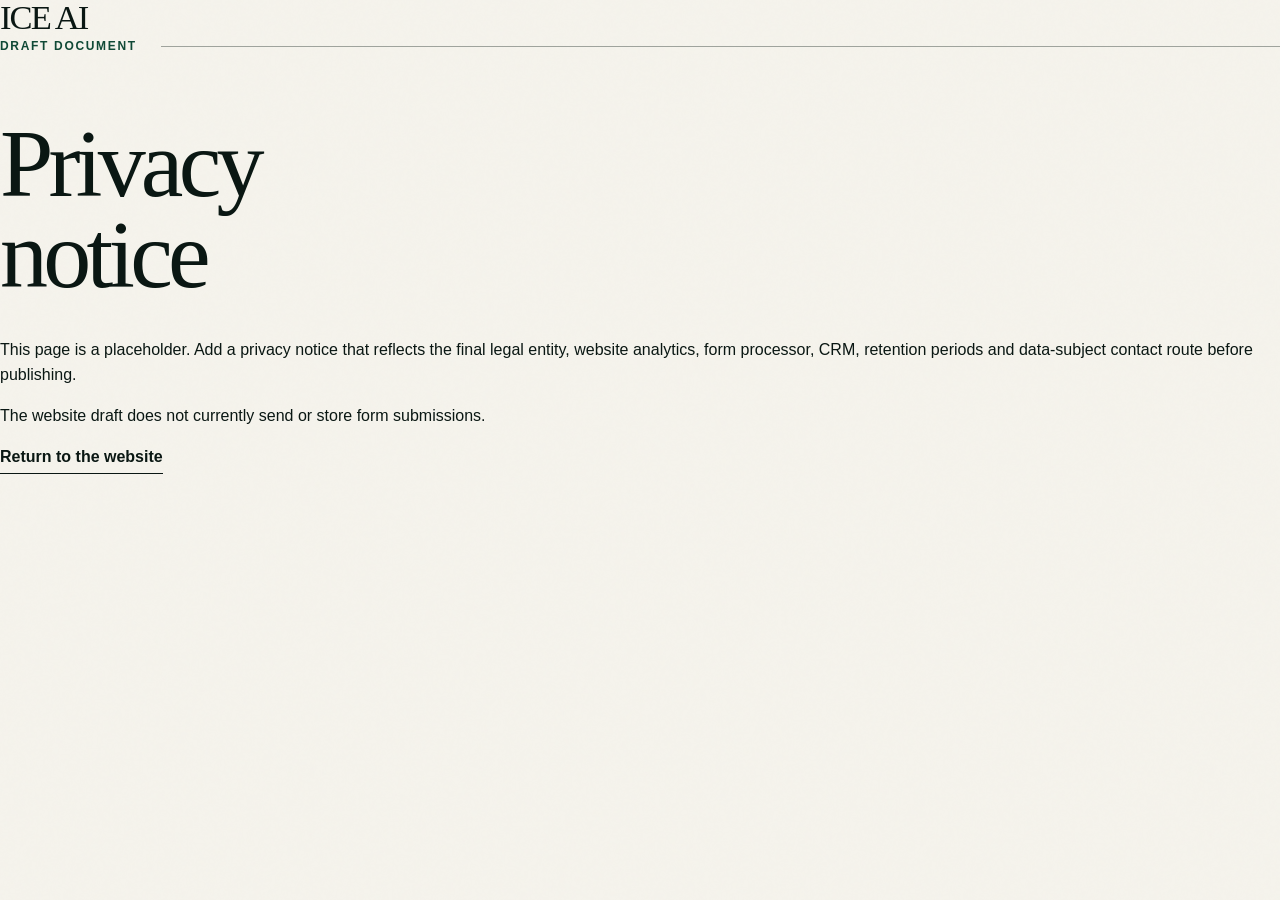
==== public/privacy.html @ 8e113716 "Add production privacy.html" ====
<!doctype html>
<html lang="en-GB">
  <head>
    <meta charset="UTF-8" />
    <meta name="viewport" content="width=device-width, initial-scale=1.0" />
    <meta name="robots" content="noindex" />
    <title>Privacy — ICE AI (draft)</title>
    <link rel="stylesheet" href="styles.css" />
  </head>
  <body>
    <main class="legal-page">
      <a class="wordmark" href="index.html">ICE AI</a>
      <p class="section-marker"><span>Draft document</span><i></i></p>
      <h1>Privacy notice</h1>
      <p>This page is a placeholder. Add a privacy notice that reflects the final legal entity, website analytics, form processor, CRM, retention periods and data-subject contact route before publishing.</p>
      <p>The website draft does not currently send or store form submissions.</p>
      <a class="text-link" href="index.html">Return to the website</a>
    </main>
  </body>
</html>
---- public/styles.css ----
:root {
  --paper: #f5f3ec;
  --paper-soft: #ecebe4;
  --ink: #0a1713;
  --forest: #104936;
  --forest-deep: #083629;
  --signal: #ff5b19;
  --muted: #5a6560;
  --rule: rgba(10, 23, 19, 0.36);
  --rule-soft: rgba(10, 23, 19, 0.17);
  --rule-light: rgba(245, 243, 236, 0.34);
  --light-ink: #f5f3ec;
  --display: "Iowan Old Style", "Baskerville", "Times New Roman", serif;
  --sans: "Aptos", "Segoe UI", Arial, sans-serif;
  --gutter: clamp(1.25rem, 3.5vw, 4.5rem);
  --section-space: clamp(5rem, 8vw, 9rem);
  --max-width: 100rem;
}

* {
  box-sizing: border-box;
}

html {
  scroll-behavior: smooth;
}

body {
  min-width: 20rem;
  margin: 0;
  overflow-x: hidden;
  color: var(--ink);
  background: var(--paper);
  font-family: var(--sans);
  font-size: 1rem;
  line-height: 1.55;
  text-rendering: optimizeLegibility;
}

body::before {
  position: fixed;
  inset: 0;
  z-index: -1;
  content: "";
  opacity: 0.12;
  pointer-events: none;
  background-image: url("data:image/svg+xml,%3Csvg viewBox='0 0 180 180' xmlns='http://www.w3.org/2000/svg'%3E%3Cfilter id='n'%3E%3CfeTurbulence type='fractalNoise' baseFrequency='.9' numOctaves='2' stitchTiles='stitch'/%3E%3C/filter%3E%3Crect width='100%25' height='100%25' filter='url(%23n)' opacity='.12'/%3E%3C/svg%3E");
}

a {
  color: inherit;
  text-decoration: none;
}

img {
  display: block;
  max-width: 100%;
  height: auto;
}

button,
input,
textarea {
  font: inherit;
}

button,
a {
  -webkit-tap-highlight-color: transparent;
}

:focus-visible {
  outline: 3px solid var(--signal);
  outline-offset: 4px;
}

.sr-only {
  position: absolute;
  width: 1px;
  height: 1px;
  padding: 0;
  margin: -1px;
  overflow: hidden;
  clip: rect(0, 0, 0, 0);
  white-space: nowrap;
  border: 0;
}

.skip-link {
  position: fixed;
  z-index: 100;
  top: 0.75rem;
  left: 0.75rem;
  padding: 0.75rem 1rem;
  color: var(--light-ink);
  background: var(--forest);
  transform: translateY(-160%);
}

.skip-link:focus {
  transform: translateY(0);
}

h1,
h2,
h3,
p,
figure {
  margin-top: 0;
}

figure {
  margin-right: 0;
  margin-bottom: 0;
  margin-left: 0;
}

h1,
h2,
h3,
.wordmark {
  font-family: var(--display);
  font-weight: 500;
}

h1,
h2 {
  letter-spacing: -0.05em;
  line-height: 0.94;
}

h1 {
  max-width: 9.6ch;
  margin-bottom: clamp(1.7rem, 3vw, 2.5rem);
  font-size: clamp(4.5rem, 7.5vw, 8rem);
}

h2 {
  margin-bottom: 1.6rem;
  font-size: clamp(3rem, 4.7vw, 5.5rem);
}

h3 {
  line-height: 1.06;
}

.site-header {
  position: relative;
  z-index: 20;
  display: grid;
  grid-template-columns: minmax(10rem, 1fr) auto minmax(15rem, 1fr);
  align-items: center;
  width: calc(100% - (2 * var(--gutter)));
  max-width: var(--max-width);
  min-height: 5.6rem;
  margin: 0 auto;
  border-bottom: 1px solid var(--rule);
}

.wordmark {
  width: fit-content;
  font-size: clamp(2rem, 2.7vw, 3rem);
  letter-spacing: -0.055em;
  line-height: 1;
}

.primary-nav {
  display: flex;
  gap: clamp(1.5rem, 3vw, 3.5rem);
  font-size: 0.97rem;
}

.primary-nav a,
.site-footer nav a {
  position: relative;
}

.primary-nav a::after,
.site-footer nav a::after {
  position: absolute;
  right: 0;
  bottom: -0.35rem;
  left: 0;
  height: 1px;
  content: "";
  background: currentColor;
  transform: scaleX(0);
  transform-origin: right;
  transition: transform 180ms ease;
}

.primary-nav a:hover::after,
.site-footer nav a:hover::after {
  transform: scaleX(1);
  transform-origin: left;
}

.header-cta {
  display: inline-flex;
  justify-self: end;
  align-items: center;
  min-height: 3.15rem;
  padding: 0.7rem 1.15rem;
  gap: 0.7rem;
  color: var(--ink);
  background: var(--signal);
  font-weight: 650;
  transition: color 180ms ease, background 180ms ease, transform 180ms ease;
}

.header-cta:hover {
  color: var(--light-ink);
  background: var(--ink);
  transform: translateY(-2px);
}

.menu-toggle {
  display: none;
  padding: 0.5rem;
  color: inherit;
  background: none;
  border: 0;
}

.icon-arrow {
  width: 1.2rem;
  height: 1.2rem;
  overflow: visible;
  fill: none;
  stroke: currentColor;
  stroke-linecap: square;
  stroke-width: 1.5;
}

.hero {
  width: min(100%, var(--max-width));
  margin: 0 auto;
  padding: clamp(3.4rem, 5vw, 5.8rem) var(--gutter) 0;
}

.hero-main {
  display: grid;
  grid-template-columns: minmax(25rem, 0.86fr) minmax(34rem, 1.14fr);
  align-items: start;
  gap: clamp(3rem, 5vw, 6rem);
}

.hero-copy {
  padding: 1rem 0 2rem;
}

.hero-intro {
  max-width: 35rem;
  margin-bottom: 2rem;
  color: #26342f;
  font-size: clamp(1.15rem, 1.4vw, 1.5rem);
  line-height: 1.5;
}

.hero-actions {
  display: flex;
  flex-wrap: wrap;
  align-items: center;
  gap: 0.9rem;
}

.button {
  display: inline-flex;
  align-items: center;
  justify-content: center;
  min-height: 3.85rem;
  padding: 0.9rem 1.45rem;
  gap: 0.9rem;
  border: 1px solid transparent;
  border-radius: 0;
  cursor: pointer;
  font-weight: 650;
  transition: color 180ms ease, background 180ms ease, border-color 180ms ease, transform 180ms ease;
}

.button:hover {
  transform: translateY(-2px);
}

.button-signal {
  color: var(--ink);
  background: var(--signal);
}

.button-signal:hover {
  color: var(--light-ink);
  background: var(--ink);
}

.button-outline {
  border-color: var(--ink);
  background: transparent;
}

.button-outline:hover {
  color: var(--light-ink);
  background: var(--forest);
  border-color: var(--forest);
}

.hero-media {
  margin-bottom: 0;
}

.hero-media img {
  width: 100%;
  aspect-ratio: 3 / 2;
  object-fit: cover;
  object-position: 54% center;
}

.hero-media figcaption {
  display: flex;
  justify-content: flex-end;
  margin-top: 0.7rem;
  color: var(--muted);
  font-size: 0.72rem;
  font-weight: 650;
  letter-spacing: 0.13em;
  text-transform: uppercase;
}

.ice-rail {
  display: grid;
  grid-template-columns: repeat(3, 1fr);
  margin-top: clamp(3rem, 5vw, 5rem);
  border-top: 1px solid var(--rule);
  border-bottom: 1px solid var(--rule);
}

.ice-rail article {
  min-width: 0;
  padding: 1.5rem 2.25rem 1.85rem 0;
}

.ice-rail article + article {
  padding-left: 2.25rem;
  border-left: 1px solid var(--rule-soft);
}

.ice-letter {
  display: grid;
  grid-template-columns: auto 1fr;
  align-items: center;
  gap: 1rem;
}

.ice-letter span {
  font-family: var(--display);
  font-size: clamp(3.25rem, 4.2vw, 5rem);
  line-height: 1;
}

.ice-letter i {
  position: relative;
  height: 1px;
  background: var(--rule);
}

.ice-letter i::before {
  position: absolute;
  top: 50%;
  left: 0;
  width: 0.65rem;
  height: 0.65rem;
  content: "";
  background: var(--signal);
  border-radius: 50%;
  transform: translateY(-50%);
}

.ice-rail h2 {
  margin: 0.2rem 0 0.1rem;
  font-family: var(--sans);
  font-size: 1.05rem;
  font-weight: 700;
  letter-spacing: 0;
  line-height: 1.2;
}

.ice-rail p {
  margin-bottom: 0;
  color: var(--muted);
}

.section {
  width: min(100%, var(--max-width));
  margin: 0 auto;
  padding: var(--section-space) var(--gutter);
  scroll-margin-top: 2rem;
}

.section-marker {
  display: grid;
  grid-template-columns: auto 1fr;
  align-items: center;
  margin: 0 0 clamp(3rem, 5vw, 5.5rem);
  gap: 1.5rem;
  color: var(--forest);
  font-size: 0.75rem;
  font-weight: 700;
  letter-spacing: 0.14em;
  text-transform: uppercase;
}

.section-marker i {
  height: 1px;
  background: var(--rule);
}

.section-marker-light {
  color: var(--signal);
}

.section-marker-light i {
  background: var(--rule-light);
}

.section-intro {
  max-width: 40rem;
  color: #31413b;
  font-size: clamp(1.15rem, 1.6vw, 1.45rem);
  line-height: 1.5;
}

.manufacturing-intro {
  display: grid;
  grid-template-columns: minmax(28rem, 0.9fr) minmax(32rem, 1.1fr);
  align-items: center;
  gap: clamp(3rem, 6vw, 7rem);
}

.section-media {
  margin: 0;
}

.section-media img {
  width: 100%;
  aspect-ratio: 3 / 2;
  object-fit: cover;
  object-position: center;
  filter: saturate(0.12) contrast(1.06);
}

.manufacturing-copy h2 {
  max-width: 13ch;
}

.engagement-label,
.support-label {
  color: var(--signal);
  font-size: 0.73rem;
  font-weight: 750;
  letter-spacing: 0.12em;
  text-transform: uppercase;
}

.decision-map {
  display: grid;
  position: relative;
  grid-template-columns: minmax(0, 0.92fr) minmax(0, 1.06fr) minmax(0, 0.88fr);
  margin-top: clamp(4rem, 7vw, 7rem);
  gap: clamp(7rem, 11vw, 12rem);
}

.decision-connections {
  position: absolute;
  z-index: 0;
  inset: 0;
  width: 100%;
  height: 100%;
  overflow: visible;
  pointer-events: none;
}

.connection-set {
  fill: none;
  stroke-linecap: round;
}

.connection-set path {
  vector-effect: non-scaling-stroke;
}

.connection-set-muted {
  stroke: rgba(16, 73, 54, 0.26);
  stroke-width: 1;
}

.connection-set-signal {
  stroke: rgba(255, 91, 25, 0.62);
  stroke-width: 1.25;
}

.decision-rail {
  position: relative;
  z-index: 1;
}

.decision-rail h3 {
  margin-bottom: 0.75rem;
  padding-bottom: 0.75rem;
  border-bottom: 1px solid var(--rule);
  font-family: var(--sans);
  font-size: 0.74rem;
  font-weight: 750;
  letter-spacing: 0.13em;
  line-height: 1.3;
  text-transform: uppercase;
}

.decision-rail ul,
.route-steps {
  padding: 0;
  margin: 0;
  list-style: none;
}

.decision-rail li {
  display: flex;
  align-items: center;
  min-height: 4.75rem;
  gap: 0.8rem;
  color: #24342e;
  font-size: clamp(0.93rem, 1.08vw, 1.06rem);
  line-height: 1.3;
}

.decision-rail li i {
  flex: 0 0 auto;
  width: 0.72rem;
  height: 0.72rem;
  background: var(--forest);
  border-radius: 50%;
}

.decision-problems li i {
  background: var(--signal);
}

.decision-rail li span {
  display: inline-block;
  padding: 0.22rem 0.42rem;
  background: var(--paper);
}

.route-band {
  display: grid;
  grid-template-columns: minmax(22rem, 0.95fr) minmax(34rem, 1.05fr);
  margin-top: clamp(4rem, 7vw, 7rem);
  padding: clamp(2.5rem, 4.5vw, 5rem);
  gap: clamp(3rem, 6vw, 7rem);
  color: var(--light-ink);
  background: var(--forest-deep);
}

.route-intro h3 {
  max-width: 13ch;
  margin-bottom: 1.5rem;
  font-size: clamp(2.8rem, 3.8vw, 4.25rem);
  font-weight: 500;
  line-height: 0.95;
  letter-spacing: -0.035em;
}

.route-intro p {
  max-width: 34rem;
  margin-bottom: 2.4rem;
  padding-left: 1.25rem;
  color: rgba(245, 243, 236, 0.82);
  border-left: 1px solid var(--rule-light);
  font-size: 1.03rem;
  line-height: 1.55;
}

.route-intro .text-link {
  justify-self: start;
  align-items: center;
  gap: 0.75rem;
}

.text-link-light {
  color: var(--light-ink);
}

.text-link-light svg {
  width: 1.2rem;
  fill: none;
  stroke: currentColor;
  stroke-linecap: round;
  stroke-linejoin: round;
  stroke-width: 1.6;
}

.route-steps {
  display: grid;
  grid-template-columns: repeat(3, minmax(0, 1fr));
  align-self: center;
}

.route-steps li {
  position: relative;
  min-height: 11rem;
  padding: 0 1.75rem;
  border-left: 1px solid var(--rule-light);
}

.route-steps li:first-child {
  padding-left: 0;
  border-left: 0;
}

.route-steps li:last-child {
  padding-right: 0;
}

.route-steps span {
  display: block;
  margin-bottom: 0.3rem;
  color: var(--signal);
  font-family: var(--display);
  font-size: 1.75rem;
  line-height: 1;
}

.route-steps strong {
  display: block;
  margin-bottom: 0.75rem;
  font-family: var(--display);
  font-size: clamp(1.75rem, 2.5vw, 2.45rem);
  font-weight: 500;
  line-height: 1;
}

.route-steps p {
  max-width: 13rem;
  margin-bottom: 0;
  color: rgba(245, 243, 236, 0.78);
  line-height: 1.45;
}

.section-heading-grid {
  display: grid;
  grid-template-columns: minmax(0, 1.2fr) minmax(22rem, 0.8fr);
  align-items: end;
  gap: clamp(2rem, 7vw, 8rem);
}

.section-heading-grid h2 {
  margin-bottom: 0;
}

.section-heading-grid .engagements-title {
  padding: clamp(1.5rem, 3vw, 2.8rem);
  color: var(--light-ink);
  background: var(--forest);
  border-left: 0.35rem solid var(--signal);
}

.section-heading-grid .section-intro {
  margin-bottom: 0.25rem;
}

.engagement-list {
  margin-top: clamp(3.5rem, 7vw, 6.5rem);
  border-top: 1px solid var(--rule);
}

.engagement-row {
  display: grid;
  position: relative;
  grid-template-columns: 4rem minmax(14rem, 0.82fr) minmax(20rem, 1.18fr) minmax(8rem, auto);
  align-items: center;
  padding: 2.2rem 0;
  gap: clamp(1.25rem, 3vw, 3.5rem);
  border-bottom: 1px solid var(--rule);
}

.engagement-featured::before {
  position: absolute;
  top: -1px;
  bottom: -1px;
  left: calc(-1 * var(--gutter));
  width: 0.35rem;
  content: "";
  background: var(--signal);
}

.engagement-number {
  font-family: var(--display);
  font-size: 2.5rem;
  line-height: 1;
}

.engagement-label {
  margin-bottom: 0.45rem;
}

.engagement-row h3 {
  margin-bottom: 0;
  font-size: clamp(1.7rem, 2.2vw, 2.4rem);
}

.engagement-row > p {
  margin-bottom: 0;
  color: #32403b;
}

.row-link,
.stage-tag {
  justify-self: end;
  font-size: 0.84rem;
  font-weight: 700;
}

.row-link {
  padding-bottom: 0.2rem;
  border-bottom: 1px solid var(--ink);
}

.stage-tag {
  color: var(--forest);
  letter-spacing: 0.08em;
  text-transform: uppercase;
}

.value-note {
  display: grid;
  grid-template-columns: minmax(0, 1.35fr) minmax(16rem, 0.65fr);
  margin-top: 2rem;
  padding-top: 2rem;
  gap: 2rem;
}

.value-note p {
  max-width: 54rem;
  margin-bottom: 0;
  font-size: 1.05rem;
}

.text-link {
  display: inline-flex;
  justify-self: end;
  align-items: flex-start;
  width: fit-content;
  padding-bottom: 0.25rem;
  border-bottom: 1px solid currentColor;
  font-weight: 650;
}

.delivery {
  width: 100%;
  max-width: none;
  color: var(--light-ink);
  background: var(--forest-deep);
}

.delivery > * {
  width: min(100%, calc(var(--max-width) - (2 * var(--gutter))));
  margin-right: auto;
  margin-left: auto;
}

.delivery-heading {
  display: grid;
  grid-template-columns: minmax(0, 1.2fr) minmax(22rem, 0.8fr);
  align-items: end;
  gap: clamp(2rem, 7vw, 8rem);
}

.delivery-heading h2 {
  margin-bottom: 0;
}

.delivery-heading p {
  max-width: 39rem;
  margin-bottom: 0.4rem;
  color: rgba(245, 243, 236, 0.78);
  font-size: clamp(1.1rem, 1.45vw, 1.35rem);
}

.delivery-grid {
  display: grid;
  grid-template-columns: repeat(4, minmax(0, 1fr));
  margin-top: clamp(4rem, 7vw, 6.5rem);
  border-top: 1px solid var(--rule-light);
  border-bottom: 1px solid var(--rule-light);
}

.delivery-grid article {
  min-height: 18rem;
  padding: 1.8rem 2rem 2rem 0;
}

.delivery-grid article + article {
  padding-left: 2rem;
  border-left: 1px solid var(--rule-light);
}

.delivery-grid span {
  color: var(--signal);
  font-weight: 750;
}

.delivery-grid h3 {
  max-width: 15ch;
  margin: 4rem 0 1rem;
  font-size: 1.8rem;
}

.delivery-grid p {
  margin-bottom: 0;
  color: rgba(245, 243, 236, 0.72);
}

.support-band {
  display: grid;
  grid-template-columns: minmax(20rem, 0.8fr) minmax(22rem, 1.2fr);
  align-items: center;
  margin-top: 2.5rem;
  padding: 2.5rem;
  gap: clamp(2rem, 6vw, 7rem);
  color: var(--ink);
  background: var(--paper);
}

.support-label {
  margin-bottom: 0.65rem;
}

.support-band h3 {
  margin-bottom: 0;
  font-size: clamp(2rem, 3vw, 3.5rem);
}

.support-band > p {
  margin-bottom: 0;
  color: #34423d;
  font-size: 1.05rem;
}

.contact-grid {
  display: grid;
  grid-template-columns: minmax(24rem, 0.9fr) minmax(28rem, 1.1fr);
  gap: clamp(4rem, 9vw, 10rem);
}

.contact-copy h2 {
  max-width: 10ch;
}

.leave-with {
  margin-top: clamp(3rem, 5vw, 5rem);
  padding-top: 1.5rem;
  border-top: 1px solid var(--rule);
}

.leave-with h3 {
  margin-bottom: 1.15rem;
  font-family: var(--sans);
  font-size: 0.78rem;
  font-weight: 750;
  letter-spacing: 0.12em;
  text-transform: uppercase;
}

.leave-with ul {
  padding: 0;
  margin: 0;
  list-style: none;
}

.leave-with li {
  position: relative;
  padding: 0.6rem 0 0.6rem 1.4rem;
  border-bottom: 1px solid var(--rule-soft);
}

.leave-with li::before {
  position: absolute;
  top: 1.1rem;
  left: 0;
  width: 0.45rem;
  height: 0.45rem;
  content: "";
  background: var(--signal);
  border-radius: 50%;
}

.contact-form {
  display: grid;
  gap: 1.6rem;
}

.contact-form label:not(.consent-row) {
  display: grid;
  gap: 0.45rem;
}

.contact-form label > span {
  font-size: 0.78rem;
  font-weight: 700;
  letter-spacing: 0.08em;
  text-transform: uppercase;
}

.contact-form input:not([type="checkbox"]),
.contact-form textarea {
  width: 100%;
  padding: 0.75rem 0;
  color: var(--ink);
  background: transparent;
  border: 0;
  border-bottom: 1px solid var(--rule);
  border-radius: 0;
  outline: none;
}

.contact-form input:not([type="checkbox"]):focus,
.contact-form textarea:focus {
  border-bottom-color: var(--signal);
  box-shadow: 0 2px 0 var(--signal);
}

.contact-form textarea {
  min-height: 6rem;
  resize: vertical;
}

.consent-row {
  display: grid;
  grid-template-columns: auto 1fr;
  align-items: start;
  gap: 0.8rem;
  color: var(--muted);
}

.consent-row input {
  width: 1.1rem;
  height: 1.1rem;
  margin-top: 0.15rem;
  accent-color: var(--forest);
}

.consent-row span {
  font-size: 0.9rem;
  font-weight: 400;
  letter-spacing: 0;
  text-transform: none;
}

.form-submit {
  justify-self: start;
  margin-top: 0.5rem;
  border: 0;
}

.form-status {
  margin: 0;
  padding: 1rem;
  color: var(--light-ink);
  background: var(--forest);
}

.email-fallback {
  margin: 0;
  color: var(--muted);
  font-size: 0.92rem;
}

.email-fallback a {
  color: var(--ink);
  border-bottom: 1px solid var(--rule);
}

.site-footer {
  display: grid;
  grid-template-columns: 1fr auto;
  align-items: end;
  width: calc(100% - (2 * var(--gutter)));
  max-width: calc(var(--max-width) - (2 * var(--gutter)));
  margin: 0 auto;
  padding: 2.5rem 0;
  gap: 2rem;
  border-top: 1px solid var(--rule);
}

.footer-brand p {
  margin: 0.7rem 0 0;
  color: var(--muted);
}

.site-footer nav {
  display: flex;
  align-self: center;
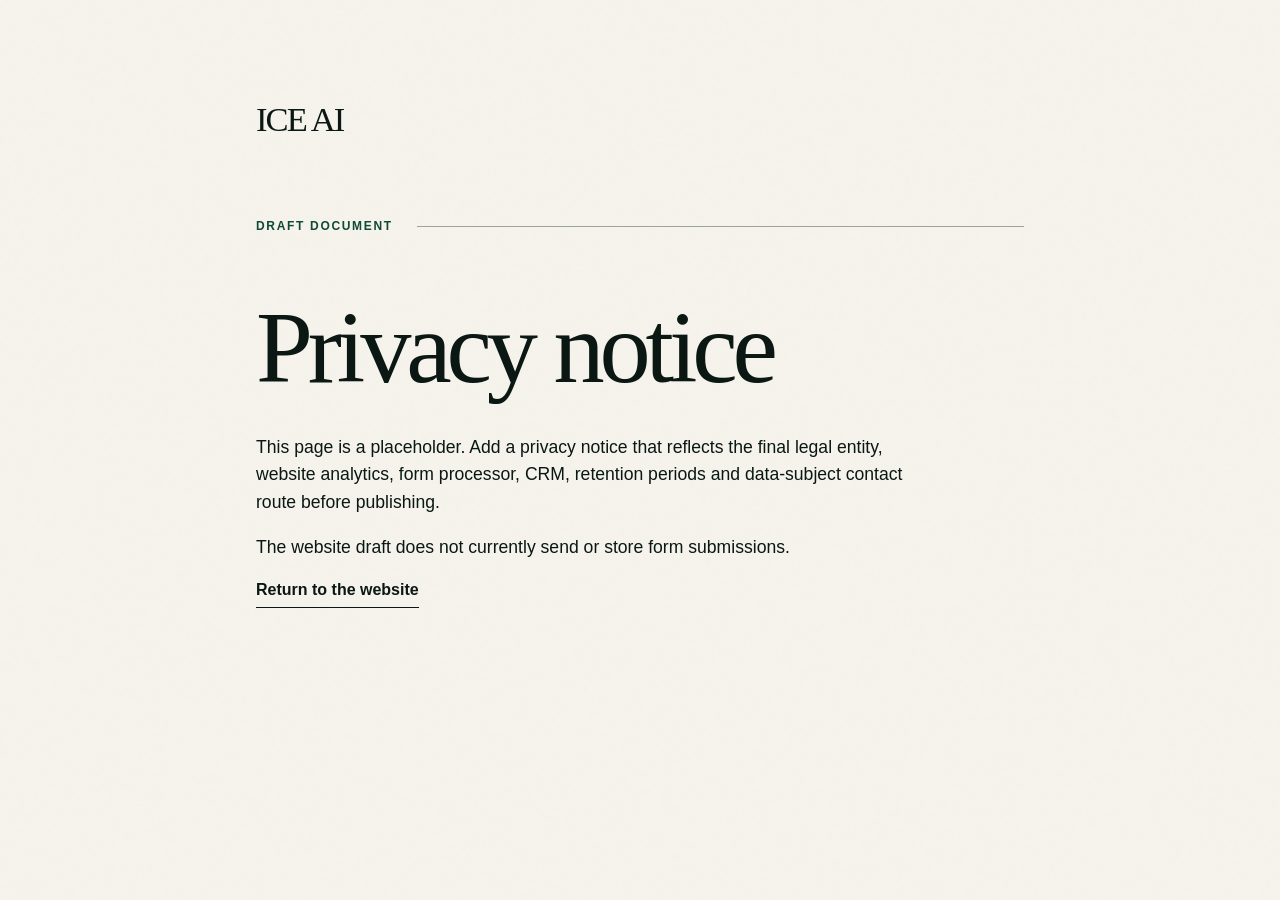
==== commit 715e9767: "Improve mobile website and add sector pages" ====
--- a/public/privacy.html
+++ b/public/privacy.html
@@ -4,7 +4,8 @@
     <meta charset="UTF-8" />
     <meta name="viewport" content="width=device-width, initial-scale=1.0" />
     <meta name="robots" content="noindex" />
-    <title>Privacy — ICE AI (draft)</title>
+    <title>Privacy | ICE AI (draft)</title>
+    <link rel="icon" href="favicon.svg" type="image/svg+xml" />
     <link rel="stylesheet" href="styles.css" />
   </head>
   <body>
@@ -17,4 +18,4 @@
       <a class="text-link" href="index.html">Return to the website</a>
     </main>
   </body>
-</html>+</html>
--- a/public/styles.css
+++ b/public/styles.css
@@ -58,6 +58,10 @@
   height: auto;
 }
 
+[hidden] {
+  display: none !important;
+}
+
 button,
 input,
 textarea {
@@ -195,6 +199,15 @@
   transform-origin: left;
 }
 
+.primary-nav a[aria-current="page"] {
+  color: var(--forest);
+  font-weight: 700;
+}
+
+.primary-nav a[aria-current="page"]::after {
+  transform: scaleX(1);
+}
+
 .header-cta {
   display: inline-flex;
   justify-self: end;
@@ -753,6 +766,279 @@
   font-weight: 650;
 }
 
+.sectors {
+  border-top: 1px solid var(--rule-soft);
+}
+
+.sectors-heading,
+.sector-work-heading {
+  display: grid;
+  grid-template-columns: minmax(0, 1.1fr) minmax(20rem, 0.9fr);
+  align-items: end;
+  gap: clamp(2rem, 7vw, 8rem);
+}
+
+.sectors-heading h2,
+.sector-work-heading h2 {
+  margin-bottom: 0;
+}
+
+.sectors-heading .section-intro,
+.sector-work-heading .section-intro {
+  margin-bottom: 0.25rem;
+}
+
+.sector-links {
+  margin-top: clamp(3.5rem, 6vw, 6rem);
+  border-top: 1px solid var(--rule);
+}
+
+.sector-links a {
+  display: grid;
+  grid-template-columns: 3rem minmax(15rem, 0.9fr) minmax(20rem, 1.1fr) 2rem;
+  align-items: center;
+  min-height: 8.2rem;
+  padding: 1.5rem 0;
+  gap: clamp(1rem, 3vw, 3rem);
+  border-bottom: 1px solid var(--rule);
+  transition: padding 180ms ease, color 180ms ease;
+}
+
+.sector-links a:hover {
+  padding-left: 0.5rem;
+  color: var(--forest);
+}
+
+.sector-link-number,
+.sector-link-arrow {
+  color: var(--signal);
+  font-weight: 750;
+}
+
+.sector-links strong {
+  font-family: var(--display);
+  font-size: clamp(1.8rem, 2.7vw, 3rem);
+  font-weight: 500;
+  line-height: 1.05;
+}
+
+.sector-links a > span:nth-child(3) {
+  max-width: 31rem;
+  color: var(--muted);
+}
+
+.sector-link-arrow {
+  justify-self: end;
+  color: var(--forest);
+  font-size: 1.4rem;
+}
+
+.sector-hero {
+  display: grid;
+  grid-template-columns: minmax(24rem, 0.86fr) minmax(33rem, 1.14fr);
+  align-items: start;
+  width: min(100%, var(--max-width));
+  margin: 0 auto;
+  padding: clamp(4rem, 6vw, 7rem) var(--gutter) clamp(5rem, 8vw, 8rem);
+  gap: clamp(3rem, 5vw, 6rem);
+}
+
+.sector-hero h1 {
+  max-width: 12ch;
+  margin-bottom: 2rem;
+  font-size: clamp(3.8rem, 5.5vw, 6.5rem);
+}
+
+.sector-intro {
+  max-width: 36rem;
+  margin-bottom: 2rem;
+  color: #26342f;
+  font-size: clamp(1.15rem, 1.5vw, 1.45rem);
+  line-height: 1.5;
+}
+
+.sector-actions {
+  display: flex;
+  flex-wrap: wrap;
+  align-items: center;
+  gap: 1rem 2rem;
+}
+
+.sector-actions .text-link {
+  align-items: center;
+  gap: 0.6rem;
+}
+
+.sector-media {
+  margin: 0;
+}
+
+.sector-media img {
+  width: 100%;
+  aspect-ratio: 3 / 2;
+  object-fit: cover;
+  filter: saturate(0.55);
+}
+
+.sector-media figcaption {
+  margin-top: 0.7rem;
+  color: var(--muted);
+  font-size: 0.72rem;
+  font-weight: 650;
+  letter-spacing: 0.13em;
+  text-align: right;
+  text-transform: uppercase;
+}
+
+.sector-work {
+  border-top: 1px solid var(--rule-soft);
+}
+
+.opportunity-list {
+  display: grid;
+  grid-template-columns: repeat(2, minmax(0, 1fr));
+  margin-top: clamp(3.5rem, 6vw, 6rem);
+  border-top: 1px solid var(--rule);
+}
+
+.opportunity-list article {
+  display: grid;
+  grid-template-rows: auto auto 1fr auto;
+  min-height: 17rem;
+  padding: 2rem clamp(1.5rem, 3vw, 3rem) 2rem 0;
+  border-bottom: 1px solid var(--rule);
+}
+
+.opportunity-list article:nth-child(even) {
+  padding-left: clamp(1.5rem, 3vw, 3rem);
+  border-left: 1px solid var(--rule-soft);
+}
+
+.opportunity-number,
+.sector-section-label {
+  color: var(--signal);
+  font-size: 0.75rem;
+  font-weight: 750;
+  letter-spacing: 0.12em;
+  text-transform: uppercase;
+}
+
+.opportunity-list h3 {
+  margin: 2rem 0 0.75rem;
+  font-size: clamp(1.8rem, 2.4vw, 2.5rem);
+}
+
+.opportunity-list article > p:not(.opportunity-measure) {
+  max-width: 35rem;
+  color: #32403b;
+  font-size: 1.05rem;
+}
+
+.opportunity-measure {
+  margin: 1.5rem 0 0;
+  color: var(--muted);
+  font-size: 0.92rem;
+}
+
+.opportunity-measure strong {
+  color: var(--forest);
+}
+
+.sector-decision {
+  color: var(--light-ink);
+  background: var(--forest-deep);
+}
+
+.sector-decision-inner {
+  display: grid;
+  grid-template-columns: minmax(0, 1.1fr) minmax(22rem, 0.9fr);
+  width: min(100%, var(--max-width));
+  margin: 0 auto;
+  padding: var(--section-space) var(--gutter);
+  gap: clamp(3rem, 8vw, 9rem);
+}
+
+.sector-decision h2 {
+  max-width: 12ch;
+  margin: 1.4rem 0 0;
+}
+
+.sector-decision-inner > div:nth-child(2) > p {
+  max-width: 39rem;
+  margin-bottom: 2.5rem;
+  color: rgba(245, 243, 236, 0.82);
+  font-size: clamp(1.1rem, 1.5vw, 1.35rem);
+}
+
+.sector-decision-list {
+  padding: 0;
+  margin: 0;
+  list-style: none;
+  border-top: 1px solid var(--rule-light);
+}
+
+.sector-decision-list li {
+  position: relative;
+  padding: 1rem 0 1rem 1.5rem;
+  border-bottom: 1px solid var(--rule-light);
+}
+
+.sector-decision-list li::before {
+  position: absolute;
+  top: 1.55rem;
+  left: 0;
+  width: 0.45rem;
+  height: 0.45rem;
+  content: "";
+  background: var(--signal);
+  border-radius: 50%;
+}
+
+.sector-close-grid {
+  display: grid;
+  grid-template-columns: minmax(0, 1.2fr) minmax(18rem, 0.8fr);
+  gap: clamp(3rem, 9vw, 10rem);
+}
+
+.sector-close-grid h2 {
+  max-width: 12ch;
+}
+
+.sector-close-grid .button {
+  margin-top: 1rem;
+}
+
+.sector-related {
+  align-self: end;
+  border-top: 1px solid var(--rule);
+}
+
+.sector-related p {
+  margin: 1.4rem 0 0.8rem;
+  color: var(--forest);
+  font-size: 0.75rem;
+  font-weight: 750;
+  letter-spacing: 0.12em;
+  text-transform: uppercase;
+}
+
+.sector-related a {
+  display: flex;
+  justify-content: space-between;
+  padding: 1rem 0;
+  gap: 1rem;
+  border-bottom: 1px solid var(--rule-soft);
+  font-size: 1.05rem;
+}
+
+.sector-related a:hover {
+  color: var(--forest);
+}
+
+.sector-related a span {
+  color: var(--signal);
+}
+
 .delivery {
   width: 100%;
   max-width: none;
@@ -895,6 +1181,37 @@
 .contact-form {
   display: grid;
   gap: 1.6rem;
+}
+
+.booking-panel {
+  align-self: start;
+  padding: clamp(2rem, 4vw, 3.5rem);
+  color: var(--light-ink);
+  background: var(--forest-deep);
+}
+
+.booking-panel h3 {
+  max-width: 12ch;
+  margin-bottom: 1.25rem;
+  font-size: clamp(2.5rem, 3.5vw, 4rem);
+  line-height: 0.98;
+}
+
+.booking-panel > p:not(.email-fallback) {
+  max-width: 30rem;
+  margin-bottom: 2rem;
+  color: rgba(245, 243, 236, 0.82);
+  font-size: 1.12rem;
+}
+
+.booking-panel .email-fallback {
+  margin-top: 2rem;
+  color: rgba(245, 243, 236, 0.75);
+}
+
+.booking-panel .email-fallback a {
+  color: var(--light-ink);
+  border-bottom-color: var(--rule-light);
 }
 
 .contact-form label:not(.consent-row) {
@@ -997,4 +1314,483 @@
 
 .site-footer nav {
   display: flex;
-  align-self: center;+  align-self: center;
+  gap: 2rem;
+}
+
+.site-footer > p {
+  grid-column: 1 / -1;
+  margin-bottom: 0;
+  color: var(--muted);
+  font-size: 0.8rem;
+}
+
+.legal-page {
+  width: min(48rem, calc(100% - 2.5rem));
+  margin: 0 auto;
+  padding: clamp(3rem, 8vw, 7rem) 0;
+}
+
+.legal-page .wordmark {
+  display: inline-block;
+  margin-bottom: 5rem;
+}
+
+.legal-page h1 {
+  max-width: none;
+  font-size: clamp(3.5rem, 8vw, 6.5rem);
+}
+
+.legal-page p:not(.section-marker) {
+  max-width: 42rem;
+  font-size: 1.1rem;
+}
+
+.reveal {
+  opacity: 0;
+  transform: translateY(1.25rem);
+  transition: opacity 620ms ease, transform 620ms ease;
+}
+
+.reveal.is-visible {
+  opacity: 1;
+  transform: translateY(0);
+}
+
+@media (max-width: 1100px) {
+  .site-header {
+    grid-template-columns: 1fr auto auto;
+    gap: 1rem;
+  }
+
+  .primary-nav {
+    display: none;
+    position: absolute;
+    top: calc(100% + 1px);
+    right: 0;
+    left: 0;
+    flex-direction: column;
+    padding: 1.5rem;
+    gap: 1.2rem;
+    background: var(--paper);
+    border-bottom: 1px solid var(--rule);
+  }
+
+  .primary-nav.is-open,
+  .menu-toggle {
+    display: flex;
+  }
+
+  .menu-toggle {
+    grid-column: 3;
+    justify-self: end;
+  }
+
+  .header-cta {
+    grid-column: 2;
+    grid-row: 1;
+  }
+
+  .hero-main,
+  .manufacturing-intro {
+    grid-template-columns: 1fr 1fr;
+    gap: 2.5rem;
+  }
+
+  .decision-map {
+    gap: clamp(4rem, 7vw, 5rem);
+  }
+
+  .decision-rail li {
+    font-size: 0.9rem;
+  }
+
+  .route-band {
+    grid-template-columns: minmax(20rem, 0.9fr) minmax(31rem, 1.1fr);
+    gap: 3rem;
+  }
+
+  h1 {
+    font-size: clamp(4.2rem, 8vw, 6.5rem);
+  }
+
+  .engagement-row {
+    grid-template-columns: 3.5rem minmax(13rem, 0.85fr) minmax(18rem, 1.15fr);
+  }
+
+  .engagement-row > :last-child {
+    grid-column: 2 / -1;
+    justify-self: start;
+  }
+
+  .delivery-grid {
+    grid-template-columns: repeat(2, 1fr);
+  }
+
+  .sector-hero {
+    grid-template-columns: 1fr 1fr;
+    gap: 2.5rem;
+  }
+
+  .sector-hero h1 {
+    font-size: clamp(3.4rem, 6vw, 5rem);
+  }
+
+  .sector-links a {
+    grid-template-columns: 2.5rem minmax(12rem, 0.9fr) minmax(15rem, 1.1fr) 2rem;
+  }
+
+  .delivery-grid article:nth-child(3) {
+    border-left: 0;
+    border-top: 1px solid var(--rule-light);
+  }
+
+  .delivery-grid article:nth-child(4) {
+    border-top: 1px solid var(--rule-light);
+  }
+}
+
+@media (max-width: 820px) {
+  .site-header {
+    min-height: 4.8rem;
+  }
+
+  .wordmark {
+    font-size: 2.1rem;
+  }
+
+  .menu-toggle {
+    display: block;
+    grid-column: 2;
+    justify-self: end;
+  }
+
+  .site-header {
+    grid-template-columns: 1fr auto;
+  }
+
+  .header-cta {
+    display: none;
+  }
+
+  .primary-nav {
+    position: absolute;
+    top: calc(100% + 1px);
+    right: 0;
+    left: 0;
+    flex-direction: column;
+    padding: 1.5rem;
+    gap: 1.2rem;
+    background: var(--paper);
+    border-bottom: 1px solid var(--rule);
+  }
+
+  .primary-nav.is-open {
+    display: flex;
+  }
+
+  .hero {
+    padding-top: 2.6rem;
+  }
+
+  .hero-main,
+  .manufacturing-intro,
+  .section-heading-grid,
+  .delivery-heading,
+  .contact-grid,
+  .sector-hero,
+  .sectors-heading,
+  .sector-work-heading,
+  .sector-decision-inner,
+  .sector-close-grid {
+    grid-template-columns: 1fr;
+  }
+
+  .sector-hero {
+    gap: 2.5rem;
+  }
+
+  .sector-media figcaption {
+    text-align: left;
+  }
+
+  .sector-links a {
+    grid-template-columns: 2.5rem 1fr 2rem;
+    min-height: 0;
+  }
+
+  .sector-links a > span:nth-child(3) {
+    grid-column: 2;
+    grid-row: 2;
+  }
+
+  .sector-link-arrow {
+    grid-column: 3;
+    grid-row: 1;
+  }
+
+  .hero-main {
+    gap: 2rem;
+  }
+
+  .hero-copy {
+    padding-bottom: 0;
+  }
+
+  h1 {
+    font-size: clamp(4rem, 15vw, 6.5rem);
+  }
+
+  .hero-media figcaption {
+    justify-content: flex-start;
+  }
+
+  .ice-rail {
+    grid-template-columns: 1fr;
+  }
+
+  .ice-rail article,
+  .ice-rail article + article {
+    padding: 1.35rem 0 1.5rem;
+    border-left: 0;
+  }
+
+  .ice-rail article + article {
+    border-top: 1px solid var(--rule-soft);
+  }
+
+  .manufacturing-intro {
+    gap: 3.5rem;
+  }
+
+  .section-media img {
+    aspect-ratio: 3 / 2;
+  }
+
+  .decision-map {
+    grid-template-columns: 1fr;
+    gap: 2.5rem;
+  }
+
+  .decision-connections {
+    display: none;
+  }
+
+  .decision-rail {
+    padding-left: 1.25rem;
+    border-left: 1px solid var(--rule);
+  }
+
+  .decision-rail::before {
+    display: block;
+    position: absolute;
+    top: -0.42rem;
+    left: -0.36rem;
+    width: 0.66rem;
+    height: 0.66rem;
+    content: "";
+    background: var(--forest);
+    border-radius: 50%;
+  }
+
+  .decision-problems::before {
+    background: var(--signal);
+  }
+
+  .decision-rail h3 {
+    margin-bottom: 0.25rem;
+    border-bottom-color: var(--rule-soft);
+  }
+
+  .decision-rail li {
+    min-height: auto;
+    padding: 0.75rem 0;
+    font-size: 1rem;
+  }
+
+  .decision-rail li i {
+    width: 0.55rem;
+    height: 0.55rem;
+  }
+
+  .route-band {
+    grid-template-columns: 1fr;
+  }
+
+  .engagement-row {
+    grid-template-columns: 3rem 1fr;
+  }
+
+  .engagement-row > p,
+  .engagement-row > :last-child {
+    grid-column: 2;
+  }
+
+  .value-note,
+  .support-band {
+    grid-template-columns: 1fr;
+  }
+
+  .value-note .text-link {
+    justify-self: start;
+  }
+
+  .support-band {
+    padding: 1.75rem;
+  }
+
+  .site-footer {
+    grid-template-columns: 1fr;
+    align-items: start;
+  }
+
+  .site-footer nav {
+    flex-wrap: wrap;
+  }
+}
+
+@media (max-width: 560px) {
+  :root {
+    --section-space: 4.5rem;
+  }
+
+  h1 {
+    font-size: clamp(3.1rem, 15.5vw, 4rem);
+  }
+
+  h2 {
+    font-size: clamp(2.8rem, 13vw, 4rem);
+  }
+
+  .sector-hero h1 {
+    font-size: clamp(3.4rem, 13vw, 4.6rem);
+  }
+
+  .sector-actions,
+  .sector-actions .button {
+    width: 100%;
+  }
+
+  .sector-actions .button {
+    justify-content: space-between;
+  }
+
+  .sector-media img {
+    aspect-ratio: 4 / 3;
+  }
+
+  .opportunity-list {
+    grid-template-columns: 1fr;
+  }
+
+  .opportunity-list article,
+  .opportunity-list article:nth-child(even) {
+    min-height: 0;
+    padding: 1.7rem 0;
+    border-left: 0;
+  }
+
+  .opportunity-list h3 {
+    margin-top: 1.5rem;
+  }
+
+  .hero-actions,
+  .hero-actions .button {
+    width: 100%;
+  }
+
+  .hero-actions .button {
+    justify-content: space-between;
+    padding-inline: 0.85rem;
+    gap: 0.6rem;
+    font-size: 0.94rem;
+    min-height: 3.5rem;
+  }
+
+  .button {
+    min-height: 3.5rem;
+  }
+
+  .hero-media img {
+    aspect-ratio: 4 / 3;
+  }
+
+  .route-band {
+    padding: 2rem 1.5rem;
+  }
+
+  .route-intro h3 {
+    font-size: clamp(2.7rem, 13vw, 3.6rem);
+  }
+
+  .route-steps {
+    grid-template-columns: 1fr;
+  }
+
+  .route-steps li,
+  .route-steps li:first-child,
+  .route-steps li:last-child {
+    min-height: 0;
+    padding: 1.5rem 0;
+    border-top: 1px solid var(--rule-light);
+    border-left: 0;
+  }
+
+  .delivery-grid {
+    grid-template-columns: 1fr;
+  }
+
+  .delivery-grid article + article {
+    padding-left: 0;
+    border-left: 0;
+  }
+
+  .delivery-grid article,
+  .delivery-grid article + article {
+    min-height: 0;
+    padding: 1.5rem 0 1.8rem;
+    border-top: 0;
+    border-bottom: 1px solid var(--rule-light);
+  }
+
+  .delivery-grid article:last-child {
+    border-bottom: 0;
+  }
+
+  .delivery-grid h3 {
+    margin-top: 2rem;
+  }
+
+  .engagement-row {
+    grid-template-columns: 1fr;
+    padding: 1.8rem 0;
+    gap: 1rem;
+  }
+
+  .engagement-row > p,
+  .engagement-row > :last-child {
+    grid-column: 1;
+  }
+
+  .engagement-featured::before {
+    left: -0.8rem;
+  }
+
+  .contact-grid {
+    gap: 3.5rem;
+  }
+}
+
+@media (prefers-reduced-motion: reduce) {
+  html {
+    scroll-behavior: auto;
+  }
+
+  *,
+  *::before,
+  *::after {
+    animation-duration: 0.01ms !important;
+    animation-iteration-count: 1 !important;
+    transition-duration: 0.01ms !important;
+  }
+}
